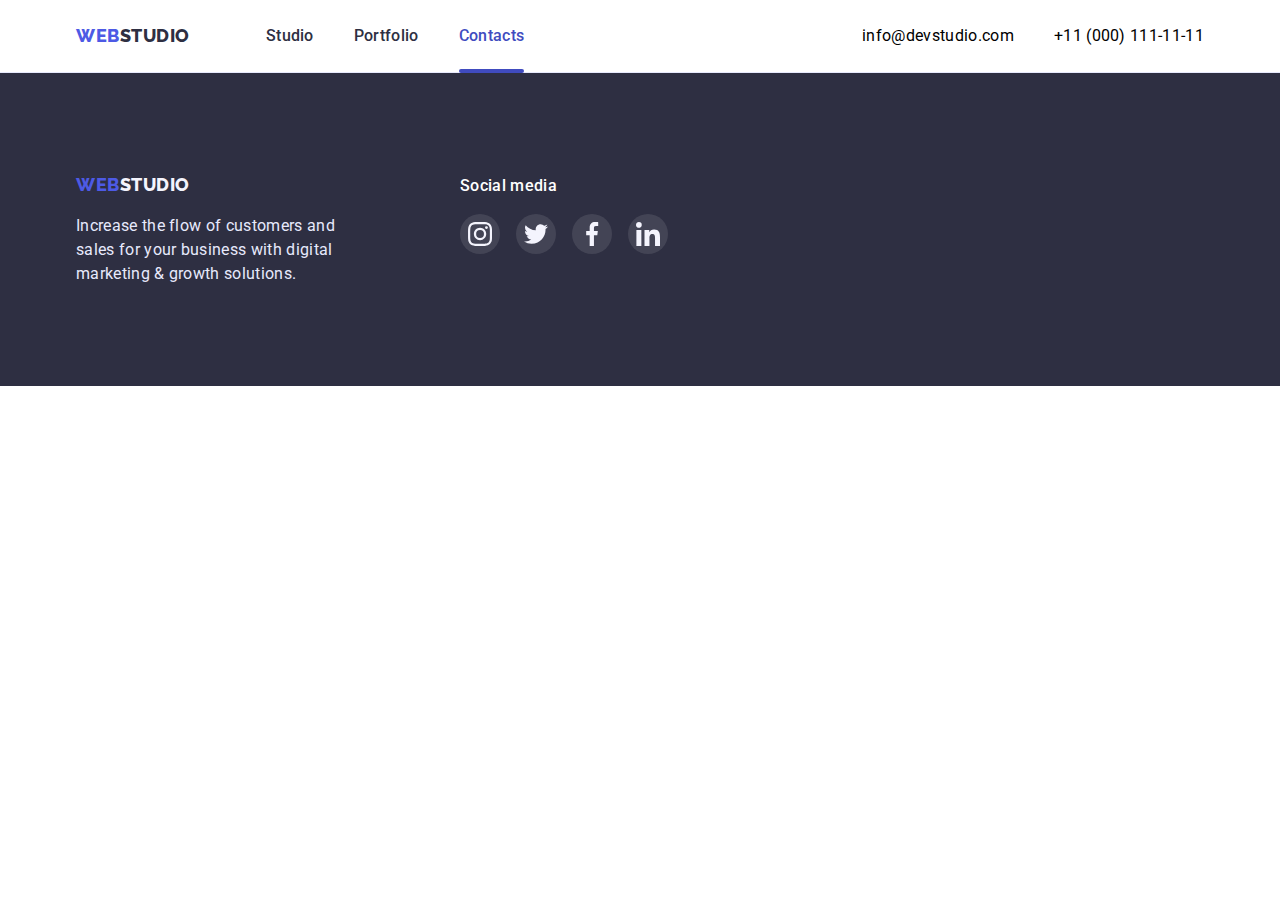
==== contacts.html @ 30af1ad0 "Initial commit" ====
<!DOCTYPE html>
<html lang="en">
<head>
    <meta charset="UTF-8">
    <meta http-equiv="X-UA-Compatible" content="IE=edge">
    <meta name="viewport" content="width=device-width, initial-scale=1.0">
    <title>Web Studio (Version 3.0)</title>
    <link rel="preconnect" href="https://fonts.googleapis.com">
    <link rel="preconnect" href="https://fonts.gstatic.com" crossorigin>
    <link href="https://fonts.googleapis.com/css2?family=Raleway:wght@800&family=Roboto:wght@400;500;700&display=swap" rel="stylesheet">
    <link rel="stylesheet" href="https://cdn.jsdelivr.net/npm/modern-normalize@1.1.0/modern-normalize.css">
    <link rel="stylesheet" href="./css/style.css">
</head>

<body>

    <!--HEADER-->

    <header class="page-header">
        <div class="container page-container">
            <nav class="page-nav page-container">
            <a class="logo link" href="./index.html">Web<span class="logotype">Studio</span></a>
            <ul class="menu list page-container">
                <li class="menu-item">
                    <a class="menu-link  link" href="./index.html">Studio</a></li>
                <li class="menu-item">
                    <a class="menu-link link" href="./portfolio.html">Portfolio</a></li>
                <li class="menu-item">
                    <a class="menu-link current link" href="./contacts.html">Contacts</a></li>
            </ul>
            </nav>
            <address class="address">
                <ul class="list page-container">
                    <li class="menu-item">
                        <a class="contact-email link" href="mailto:info@devstudio.com">info@devstudio.com</a>
                    </li >
                    <li class="menu-item">
                        <a class="contact-phone-number link" href="tel:+110001111111">+11 (000) 111-11-11</a>
                    </li>
                </ul>
            </address>
        </div>
   </header>
   <main>

   </main>
   <footer class="footer">
    <div class="container">
        <div class="block-footer">
        <div class="block-logo">
            <a class="logo-footer link" href="./index.html">Web<span class="logotype-footer">Studio</span></a>
            <p class="text-footer">Increase the flow of customers and sales for your business with digital marketing & growth solutions.</p>
        </div>
        <div class="block-social">
            <p class="title-social">Social media</p>
            <ul class="social-list list">
                <li class="social-list-item">
                    <a class="social-list-link" href="">
                    <svg class="social-icon"> 
                        <use href="./images/symbol-defs.svg#icon-instagram"></use> 
                    </svg>
                </a>                  
                </li>
                 <li class="social-list-item">
                    <a class="social-list-link" href="">
                    <svg class="social-icon"> 
                        <use href="./images/symbol-defs.svg#icon-twitter"></use> 
                    </svg>
                </a>                  
                </li>
                 <li class="social-list-item">
                    <a class="social-list-link" href="">
                    <svg class="social-icon"> 
                        <use href="./images/symbol-defs.svg#icon-facebook"></use> 
                    </svg>
                </a>                  
                </li>
                 <li class="social-list-item">
                    <a class="social-list-link" href="">
                    <svg class="social-icon"> 
                        <use href="./images/symbol-defs.svg#icon-linkedin"></use> 
                    </svg>
                </a>                  
                </li>
            </ul>
        </div>
        </div>
    </div>
</footer>
</body>
---- css/style.css ----
:root {
    --primary-text-color-slate: #434455;
    --color-navy-blue: #2E2F42;
    --primary-color-white: #ffffff;
    --color-iris: #4D5AE5;
    --color-ocean: #404BBF;
    --color-copnflower: #E7E9FC;
    --color-cloud: #F4F4FD;
    --color-light-slate: #8E8F99;
    --color-green: #31D0AA;
    --color-dairy: #FCFCFC;
    --transition: cubic-bezier(0.4, 0, 0.2, 1);
}

h1,
h2, 
h3,
p {
    margin-top: 0;
    margin-bottom: 0;
}

ul, 
ol {
    margin-top: 0;
    margin-bottom: 0;
    padding-left: 0;
}

img {
    display: block;
    min-width: 100%;
    height: auto;
}

body {
    font-family: 'Roboto', sans-serif;
    font-size: 16px;
    letter-spacing: 0.02em;
    line-height: 1.5;
    background: var(--primary-white-color);
}

.container {
    width: 1158px;
    margin: 0 auto;
    padding-left: 15px;
    padding-right: 15px;
}

.page-container {
    display: flex;
    align-items: center;
}

.list {
    list-style: none;
    padding: 0;
    margin: 0;
}

.link {
    text-decoration: none;
}



/*=========================HEADER======================*/

.logo {
    font-family: 'Raleway', sans-serif;
    font-weight: 800;
    font-size: 18px;
    line-height: 1.33;
    letter-spacing: 0.03em;
    text-transform: uppercase;
    color: var(--color-iris);
    margin-right: 76px;
}

.logotype {
    color: var(--color-navy-blue);
    
}

.menu-link {
    position: relative;
    font-weight: 500;
    color: var(--color-navy-blue);
    transition: color 250ms var(--transition);
}

.current {
    color: var(--color-ocean);
}

.menu-link:hover,
.menu-link:focus,
.contact-email:hover,
.contact-email:focus,
.contact-phone-number:hover,
.contact-phone-number:focus {
    color: var(--color-iris);
}

.current::after {
    position: absolute;
    content: '';
    left: 0;
    bottom: 0;
    width: 100%;
    height: 4px;
    display: block;
    background-color: var(--color-ocean);
    border-radius: 2px;
    transform: translateY(28px);
}

.contact-email,
.contact-phone-number {
    color: var(--primary-text-color);
    font-style: normal;
    transition: color 250ms var(--transition);
}

.address {
    margin-left: auto;
}

.menu-item:not(:last-child) {
    margin-right: 40px;
}

.page-header {
    padding-top: 24px;
    padding-bottom: 24px;
    border-bottom: 1px solid var(--color-copnflower);
}

/*========================HERO============================*/

.hero {
    background-color: var(--color-navy-blue);
    text-align: center;
    padding-top: 188px;
    padding-bottom: 188px;
    background-image: linear-gradient(rgba(46, 47, 66, 0.7), rgba(46, 47, 66, 0.7)), url("../images/people-office.jpg");
    background-size: cover;
    background-position: center;
    background-repeat: no-repeat;
    max-width: 1440px;
    margin: 0 auto;
    background-color: rgba(46, 47, 66, 0.7);
}

.page-hero {
    font-size: 56px;
    line-height: 1.07;
    font-weight: 700;
    color: var(--primary-color-white);
    margin-bottom: 48px;
    margin-right: auto;
    margin-left: auto;
    width: 496px;
}

.btn-page-hero {
    background: var(--color-iris);
    color: var(--primary-color-white);
    font-weight: 500;
    letter-spacing: 0.04em;
    cursor: pointer;
    font-family: inherit;
    padding: 16px 32px;
    border: none;
    border-radius: 4px;
    box-shadow: 0px 4px 4px rgba(0, 0, 0, 0.15);
    transition: background-color 250ms var(--transition);
}

.btn-page-hero:hover,
.btn-page-hero:focus {
    background-color: var(--color-ocean);
}

/*==================WORK PRINCIPLES===========================*/

.visually-hidden {
    position: absolute;
    width: 1px;
    height: 1px;
    margin: -1px;
    border: 0;
    padding: 0;
    white-space: nowrap;
    clip-path: inset(100%);
    clip: rect(0 0 0 0);
    overflow: hidden;
}

.page-work-prin .title {
    font-weight: 500;
    font-size: 20px;
    line-height: 1.2;
    color: var(--color-navy-blue);
    margin-bottom: 8px;
}

.page-work-prin .text {
    color: var(--primary-text-color-slate);
}

.card {
    margin-right: 24px;
}

.card:last-child {
    margin-right: 0;
}

.section-work-prin {
    padding-top: 120px;
    padding-bottom: 120px;
}

.block-work {
    background-color: var(--color-cloud);
    width: 264px;
    height: 112px;
    display: flex;
    justify-content: center;
    align-items: center;
    margin-bottom: 8px;
    border-radius: 4px;
}

/*=======================WHAT DOING=====================*/
/*========================OUR TEAM======================*/

.bgr-our-team {
    background-color: var(--color-cloud);
    padding: 120px 0px;

}

.page-title-what,
.page-title-team,
.page-title-customers {
    font-weight: 700;
    font-size: 36px;
    line-height: 1.11;
    text-transform: capitalize;
    color: var(--color-navy-blue);
    margin-bottom: 72px;
    text-align: center;
}

.page-our-team .title {
    font-weight: 500;
    font-size: 20px;
    line-height: 1.2;
    color: var(--color-navy-blue);
    margin-bottom: 8px;
}

.page-our-team .text {
    color: var(--primary-text-color-slate);
    margin-bottom: 8px;
}

.page-our-team,
.customers-list {
    display: flex;
    flex-wrap: wrap;
    gap: 24px;
}

.card-our-team {
    flex-basis: calc((100% - 72px) / 4);
    background-color: var(--primary-color-white);
    box-shadow: 0px 1px 6px rgba(46, 47, 66, 0.08), 0px 1px 1px rgba(46, 47, 66, 0.16), 0px 2px 1px rgba(46, 47, 66, 0.08);
    border-radius: 0px 0px 4px 4px;
    border-top: none;
}

.section {
    padding-bottom: 120px;
}

.blok-img {
    padding: 32px 16px;
    text-align: center;
}

.team-list-link {
    border-radius: 50%;
    width: 40px;
    height: 40px;
    background-color: var(--color-iris);
    display: flex;
    justify-content: center;
    align-items: center;
    transition: background-color 250ms var(--transition);
}

.team-list-link:hover,
.team-list-link:hover {
    background-color: var(--color-ocean);
}

.team-list {
    display: flex;
    justify-content: center;
    gap: 24px;
}

/*====================CUSTOMERS========================*/

.section-customers {
    padding: 130px 0 120px 0;
}

.customers-list-link {
    display: flex;
    justify-content: center;
    align-items: center;
    width: 168px;
    height: 88px;
    border: 1px solid var(--color-light-slate);
    border-radius: 4px;
    transition: border 250ms var(--transition);
}

.customers-icon {
    fill: var(--color-light-slate);
    transition: fill 250ms var(--transition);
}
.customers-list-link:hover,
.customers-list-link:focus {
    border: 1px solid var(--color-ocean);
}

.customers-list-link:hover .customers-icon,
.customers-list-link:focus .customers-icon {
    fill: var(--color-ocean);
}
 
/*========================FOOTER==================================*/

.footer {
    background-color: var(--color-navy-blue);
    padding: 100px 0px;
}

.footer .text-footer {
    color: var(--color-copnflower);
}

.logotype-footer {
    color: var(--color-cloud);
}

.logo-footer {
    font-family: 'Raleway', sans-serif;
    font-weight: 800;
    font-size: 18px;
    line-height: 1.33;
    letter-spacing: 0.03em;
    text-transform: uppercase;
    color: var(--color-iris);
}

.footer .logo {
    background-color: var(--primary-title-color);
}

.text-footer {
    margin-top: 16px;
    width: 264px;
}

.block-footer {
    display: flex;
    align-items: baseline;
}

.block-logo {
    margin-right: 120px;
}

.title-social {
    color: var(--primary-color-white);
    font-weight: 500;
    font-size: 16px;
    margin-bottom: 16px;
}

.social-list-link {
    background: rgba(255, 255, 255, 0.1);
    width: 40px;
    height: 40px;
    border-radius: 50%;
    display: flex;
    justify-content: center;
    align-items: center;
    transition: background-color 250ms var(--transition);
}

.social-list {
    display: flex;
    justify-content: center;
    gap: 16px;
}

.social-icon {
    width: 24px;
    height: 24px;
    fill: var(--color-cloud);
}

.social-list-link:hover,
.social-list-link:focus {
    background-color: var(--color-green);
}

/*==========================MODAL WINDOW========================*/

.backdrop {
    position: fixed;
    top: 0;
    left: 0;
    width: 100%;
    height: 100%;
    background-color: rgba(46, 47, 66, 0.4);

    transition: opacity 250ms var(--transition), visibility 250ms var(--transition);
}

.modal {
    position: absolute;
    top: 50%;
    left: 50%;
    transform: translate(-50%, -50%);
    width: 408px;
    height: 576px;
    background-color: var(--color-dairy);
    box-shadow: 0px 1px 1px rgba(0, 0, 0, 0.14), 0px 1px 3px rgba(0, 0, 0, 0.12), 0px 2px 1px rgba(0, 0, 0, 0.2);
    border-radius: 4px;
}

.backdrop.is-hidden {
    opacity: 0;
    visibility: hidden;
    pointer-events: none;
}

.modal-close-btn {
    position: absolute;
    top: 24px;
    right: 24px;
    display: flex;
    justify-content: center;
    align-items: center;
    width: 24px;
    height: 24px;
    border-radius: 50%;
    background-color: var(--color-copnflower);
    border: 1px solid rgba(0, 0, 0, 0.1);
    padding: 0;
    transition: background-color 250ms var(--transition);
    cursor: pointer;
}

.modal-close-btn-icon {
    transition: fill 250ms var(--transition)
}

.modal-close-btn:hover,
.modal-close-btn:focus {
    background-color: var(--color-ocean);
}

.modal-close-btn:hover .modal-close-btn-icon,
.modal-close-btn:focus .modal-close-btn-icon {
    fill: var(--primary-color-white);
}

/*==========================MODAL WINDOW========================*/

/*======================PORTFOLIO-NAVIGATION====================*/

.menu-btn .btn {
    font-weight: 500;
    letter-spacing: 0.04em;
    color: var(--color-iris);
    background-color: var(--color-cloud);
    border: 1px solid var(--color-copnflower);
    border-radius: 4px;
    cursor: pointer;
    font-family: inherit;   
    padding: 12px 24px;
    transition: color 250ms cubic-bezier(0.4, 0, 0.2, 1), background-color 250ms cubic-bezier(0.4, 0, 0.2, 1);
}

.menu-btn {
    display: flex;
    gap: 24px;
    margin-bottom: 72px;
    justify-content: center;
}

.btn:hover,
.btn:focus {
    color: var(--primary-color-white);
    background-color: var(--color-ocean);
}

.page-galery .title {
    font-weight: 500;
    font-size: 20px;
    line-height: 1.2;
    color: var(--color-navy-blue);
    margin-bottom: 8px;
}

.page-galery .text {
    color: var(--primary-text-color-slate);
}

.page-galery {
    display: flex;
    flex-wrap: wrap;
    gap: 48px;
    column-gap: 24px;
}

.page-galery > .card-galery {
    flex-basis: calc((100% - 48px) / 3);
}

.content {
    padding: 32px 0px 32px 16px;
    border: 1px solid var(--color-copnflower);
    border-top: none;
}

.cards-galery {
    display: block;
    text-decoration: none;
    transition: box-shadow 250ms cubic-bezier(0.4, 0, 0.2, 1);
}

.cards-galery:hover,
.cards-galery:focus {
    box-shadow: 0px 1px 6px rgba(46, 47, 66, 0.08), 0px 1px 1px rgba(46, 47, 66, 0.16), 0px 2px 1px rgba(46, 47, 66, 0.08);
}

.section-galery {
    padding-top: 96px;
    padding-bottom: 120px;
}

.overlay {
    position: absolute;
    left: 0;
    top: 0;
    width: 100%;
    height: 100%;
    overflow: auto;
    transform: translate(0, 100%);
    transition: transform 250ms cubic-bezier(0.4, 0, 0.2, 1);
    padding: 40px 32px 64px;
    background-color: var(--color-iris);
    color: var(--color-cloud);
}

.div-overlay {
    position: relative;
    overflow: hidden;
}

.cards-galery:hover .overlay {
    transform: translate(0, 0);
}
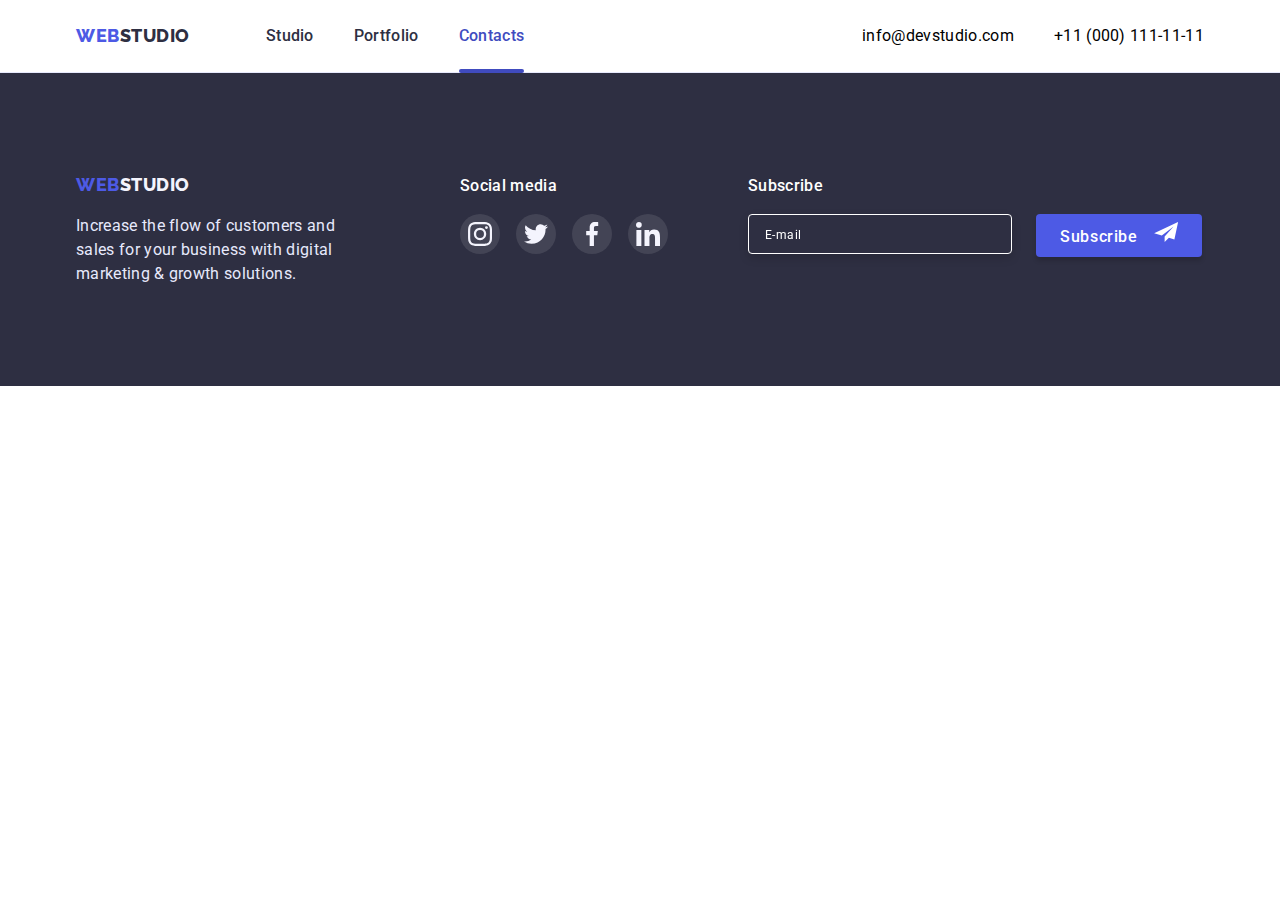
==== commit 68478b68: "Finished work" ====
--- a/contacts.html
+++ b/contacts.html
@@ -84,7 +84,23 @@
                 </li>
             </ul>
         </div>
+        <form class="footer-form">
+            <p class="footer-form-title">Subscribe</p>
+            <div class="form-block">
+            <label>
+                    <span class="modal-form-input-wrapper">
+                    <input type="email" name="user_email" class="footer-form-input" required placeholder="E-mail"/>
+                    </span>
+            </label>
+            <button type="submit" class="footer-form-submit">
+            Subscribe<svg class="footer-form-submit-icon" width="24" height="20">
+            <use href="./images/symbol-defs.svg#icon-icon-send"></use>
+            </svg>
+        </button>
+        </div>
+        </form>
         </div>
     </div>
 </footer>
+
 </body>--- a/css/style.css
+++ b/css/style.css
@@ -384,6 +384,10 @@
     align-items: baseline;
 }
 
+.block-social {
+    margin-right: 80px;
+}
+
 .block-logo {
     margin-right: 120px;
 }
@@ -423,6 +427,65 @@
     background-color: var(--color-green);
 }
 
+.footer-form-title {
+    font-weight: 500;
+    font-style: 16px;
+    line-height: 1.5;
+    color: var(--primary-color-white);
+    margin-bottom: 16px;
+}
+
+.footer-form-input {
+    min-width: 264px;
+    min-height: 40px;
+    margin-right: 24px;
+    padding-left: 16px;
+    border: 1px solid #FFFFFF;
+    filter: drop-shadow(0px 4px 4px rgba(0, 0, 0, 0.15));
+    border-radius: 4px;
+    background-color: var(--color-navy-blue);
+}
+
+.footer-form-input::placeholder {
+    font-size: 12px;
+    line-height: 2;
+    letter-spacing: 0.04em;
+    color: var(--primary-color-white);
+}
+
+.form-block {
+    display: flex;
+    justify-content: center;
+}
+
+.footer-form-submit {
+    align-items: center;
+    min-width: 165px;
+    min-height: 40px;
+    background: var(--color-iris);
+    color: var(--primary-color-white);
+    font-weight: 500;
+    font-size: 16px;
+    letter-spacing: 0.04em;
+    line-height: 1.5;
+    cursor: pointer;
+    font-family: inherit;
+    padding: 8px 24px;
+    border: none;
+    border-radius: 4px;
+    box-shadow: 0px 4px 4px rgba(0, 0, 0, 0.15);
+    transition: background-color 250ms var(--transition);
+}
+
+.footer-form-submit:hover,
+.footer-form-submit:focus {
+    background-color: var(--color-ocean);
+}
+
+.footer-form-submit-icon {
+    fill: var(--primary-color-white);
+    margin-left: 16px;
+}
 /*==========================MODAL WINDOW========================*/
 
 .backdrop {
@@ -442,7 +505,8 @@
     left: 50%;
     transform: translate(-50%, -50%);
     width: 408px;
-    height: 576px;
+    height: 584px;
+    padding: 72px 24px 24px 24px;
     background-color: var(--color-dairy);
     box-shadow: 0px 1px 1px rgba(0, 0, 0, 0.14), 0px 1px 3px rgba(0, 0, 0, 0.12), 0px 2px 1px rgba(0, 0, 0, 0.2);
     border-radius: 4px;
@@ -485,6 +549,148 @@
     fill: var(--primary-color-white);
 }
 
+.modal-form {
+    display: flex;
+    flex-direction: column;
+}
+
+.modal-title {
+    font-weight: 500;
+    font-size: 16px;
+    text-align: center;
+    margin-bottom: 16px;
+}
+
+.modal-form-input-desc {
+    display: block;
+    margin-bottom: 4px;
+    font-size: 12px;
+    line-height: 1.17;
+    letter-spacing: 0.04em;
+    color: var(--color-light-slate);
+}
+
+.modal-form-input {
+    width: 100%;
+    height: 40px;
+    border: 1px solid rgba(46, 47, 66, 0.4);
+    border-radius: 4px;
+    padding-left: 38px;
+    transition: border 250ms var(--transition) border-radius 250ms var(--transition);
+}
+
+.modal-form-input:focus {
+    outline: none;
+    border: 1px solid var(--color-iris);
+    border-radius: 4px;
+}
+
+.modal-form-input:focus + 
+.modal-input-icon {
+    fill: var(--color-iris);
+}
+
+.modal-form-field {
+    margin-bottom: 8px;
+}
+
+.modal-form-input-wrapper {
+    position: relative;
+    display: block;
+}
+
+.modal-input-icon {
+    position: absolute;
+    top: 50%;
+    left: 19px;
+    display: block;
+    fill: var(--color-navy-blue);
+    transform: translateY(-50%);
+    transition: fill 250ms var(--transition);
+}
+
+.modal-form-comment {
+    position: relative;
+    width: 100%;
+    height: 120px;
+    padding-left: 16px;
+    border: 1px solid rgba(46, 47, 66, 0.4);
+    border-radius: 4px;
+    resize: none;
+    transition: transition: border 250ms var(--transition) border-radius 250ms var(--transition);
+}
+
+.modal-form-comment:focus {
+    border: 1px solid var(--color-iris);
+    border-radius: 4px;
+    outline: none;
+}
+
+.modal-form-comment::placeholder {
+    position: absolute;
+    top: 8px;
+    left: 16px;
+    font-size: 12px;
+    line-height: 1.17;
+    letter-spacing: 0.04em;
+    color: rgba(46, 47, 66, 0.4);
+ }
+
+.modal-form-check-desc::before {
+    content: '';
+    display: block;
+    width: 16px;
+    height: 16px;
+    border: 1px solid rgba(46, 47, 66, 0.4);
+    border-radius: 2px;
+    cursor: pointer;
+    margin-right: 4px;
+}
+
+.modal-form-check:checked +
+.modal-form-check-desc::before {
+    background: var(--color-ocean);
+    border: 1px solid #404BBF;
+    border-radius: 2px;
+    background-image: url(/images/vector.svg);
+    background-position: center;
+    background-repeat: no-repeat;
+}
+
+.modal-form-check:focus +
+.modal-form-check-desc::before {
+    border: 1px solid #404BBF;
+    border-radius: 2px;
+}
+
+.modal-form-check-desc {
+    display: flex;
+    align-items: center;
+    font-size: 12px;
+    margin-bottom: 24px;
+    transition: transition: border 250ms var(--transition) border-radius 250ms var(--transition);
+}
+
+.modal-form-submit {
+    align-self: center;
+    min-width: 169px;
+    background: var(--color-iris);
+    color: var(--primary-color-white);
+    font-weight: 500;
+    letter-spacing: 0.04em;
+    cursor: pointer;
+    font-family: inherit;
+    padding: 16px 32px;
+    border: none;
+    border-radius: 4px;
+    box-shadow: 0px 4px 4px rgba(0, 0, 0, 0.15);
+    transition: background-color 250ms var(--transition);
+}
+
+.modal-form-submit:hover,
+.modal-form-submit:focus {
+    background-color: var(--color-ocean);
+}
 /*==========================MODAL WINDOW========================*/
 
 /*======================PORTFOLIO-NAVIGATION====================*/
